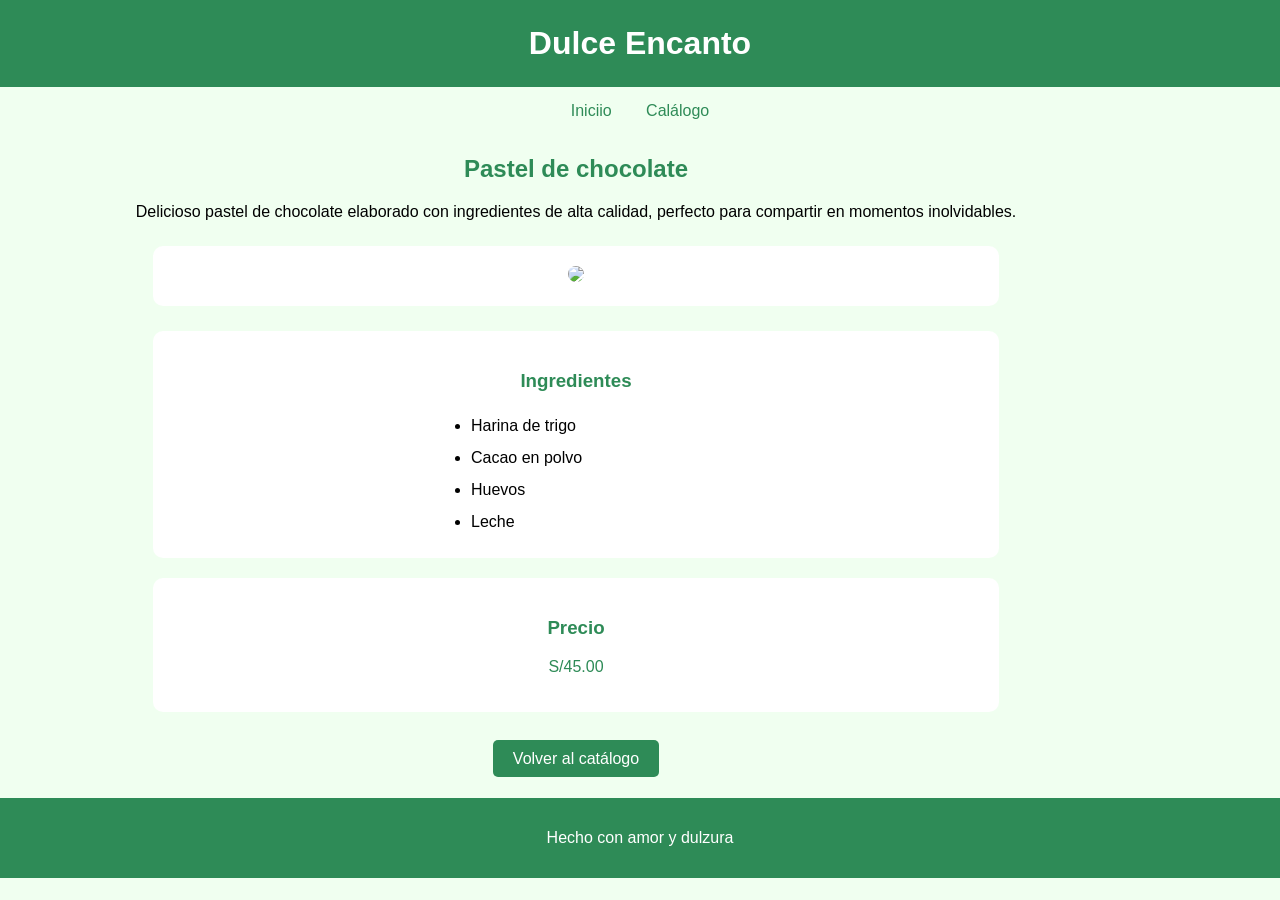
==== index01.html @ 79368962 "Add files via upload" ====
<!DOCTYPE html>
<html>
<head>
    <meta charset="utf-8">
    <meta name="viewport" content="width=device-width, initial-scale=1">
    <title>Pastel</title>
    <link rel="stylesheet" href="estilos02.css">
</head>
<body>
    <header>
        <h1>Dulce Encanto</h1>
    </header>
<nav>
    <a href="index.html">Iniciio</a>
    <a href="index.html#catalogo">Calálogo</a>
</nav>
<section class="detalle">
    <h2>Pastel de chocolate</h2>
    <p>
        Delicioso pastel de chocolate elaborado con ingredientes de alta calidad,
        perfecto para compartir en momentos inolvidables.
    </p>
<div class="imagen-chocolate">
    <img src="C:\Users\mocar\OneDrive\Escritorio\Designer (6).jpg">
</div>
<div class= "ingredientes">
    <h3>Ingredientes</h3>
    <ul>
        <li>Harina de trigo</li>
        <li>Cacao en polvo</li>
        <li>Huevos</li>
        <li>Leche</li>
    </ul>
</div>
<div class="precio">
    <h3> Precio</h3>
    <p>S/45.00</p>
</div>
<br>
<a href="index.html" class="boton">Volver al catálogo</a>
</section>
<footer>
<p> Hecho con amor y dulzura</p>
</footer>
</body>
</html>
---- estilos02.css ----
body{
	margin: 0;
	font-family: Arial, sans-serif;
	background-color: honeydew;
	color: black;
}
header{
	background-color: seagreen;
	color: white;
	text-align: center;
	padding: 25px;
}
header h1{
	margin: 0;
}
nav{
	background-color:polegreen;
	text-align: center;
	padding: 15px;
}
nav a{
	color: seagreen;
	text-decoration: none;
	margin: 0 15px;
	front-weigth:bold;
}
.detalle{
	width: 90%;
	margin: 30 px auto;
	text-align: center;
}
.detalle h2 {
	color: seagreen;
	front-size:30px;
}
.imagen-chocolate{
	background-color: white ;
	padding: 20px;
	border-radius: 10px;
	width: 70%;
	margin: 25px auto;
}
.imagen-chocolate img{
	width: 100%;
	max-width: 600px;
	height:  auto;
	border-radius: 10px;
}
.ingredientes{
	background-color: white;
	width: 70%;
	margin: 20px auto;
	padding: 20px;
	border-radius: 10px;
}
.ingredientes h3{
	color: seagreen;
}
.ingredientes ul{
	text-align: left;
	line-height: 2;
	width: 250px;
	margin: auto;
}
.precio{
	background-color: white;
	width: 70%;
	margin: 20px auto;
	padding: 20px;
	border-radius: 10px;
}
.precio h3{
	color: seagreen;
}
.precio p {
	color: seagreen;
	front-size: 25px;
	front-weigth: bold;
}
.boton{
	background-color: seagreen;
	color: white;
	padding:10px 20px;
	border-radius: 5px;
	text-decoration: none;
}
.boton:hover{
	background-color: darkgreen;
}
footer{
	background-color: seagreen;
	color: white;
	text-align: center;
	padding: 15px;
    margin-top: 30px;
}
@media (max-width: 600px){
	.imagen-chocolate
	.ingredientes
	.precio{
		width: 90%;
	}
}
body{
	margin: 0;
	font-family:Arial, sans-serif;
	background-color: honeydew;
	color: black;
}
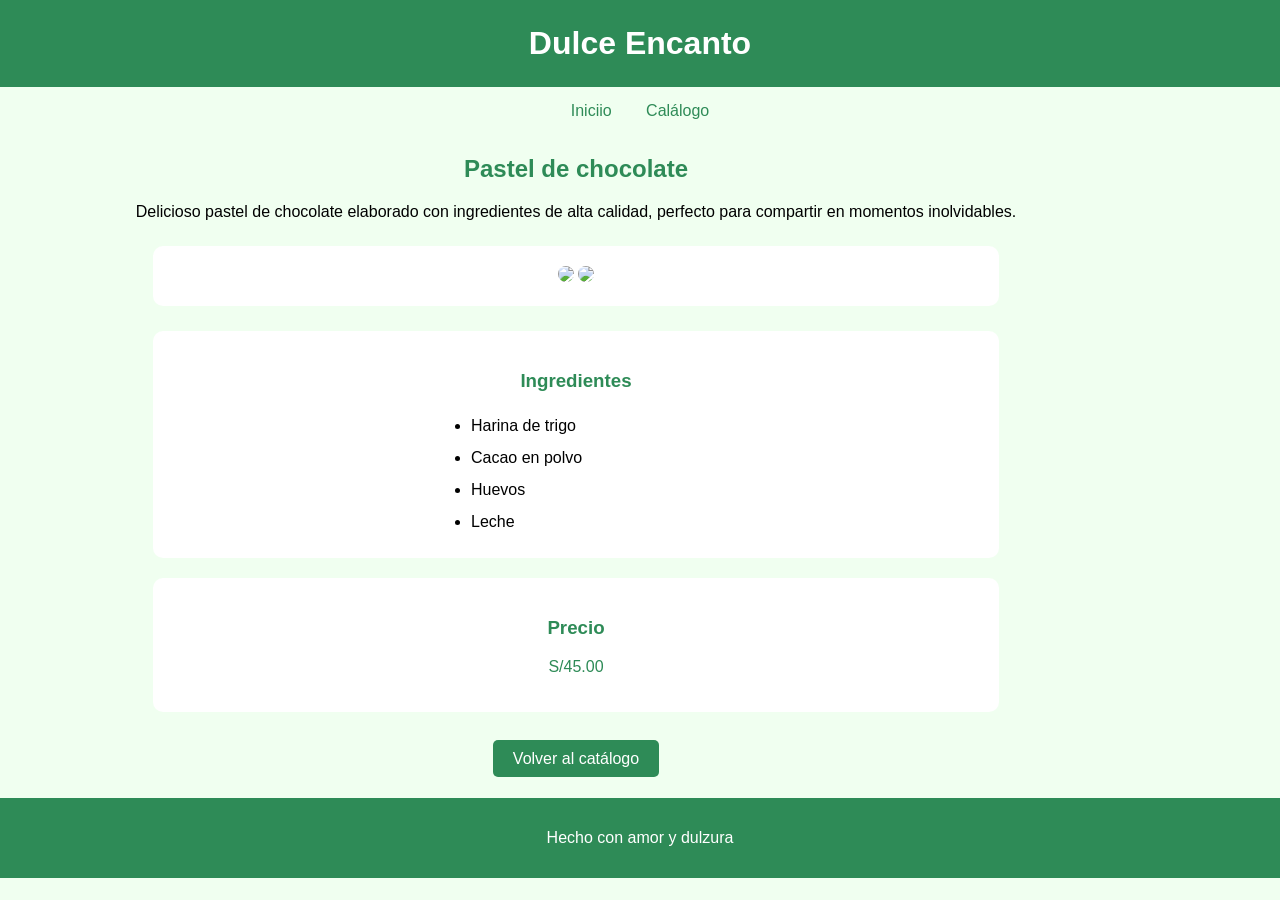
==== commit 09fa511d: "Update index01.html" ====
--- a/index01.html
+++ b/index01.html
@@ -21,7 +21,8 @@
         perfecto para compartir en momentos inolvidables.
     </p>
 <div class="imagen-chocolate">
-    <img src="C:\Users\mocar\OneDrive\Escritorio\Designer (6).jpg">
+    <img src="<div class="imagen-chocolate">
+<img src="IMAGEN/pastel.jpg"">
 </div>
 <div class= "ingredientes">
     <h3>Ingredientes</h3>
@@ -43,4 +44,4 @@
 <p> Hecho con amor y dulzura</p>
 </footer>
 </body>
-</html>+</html>
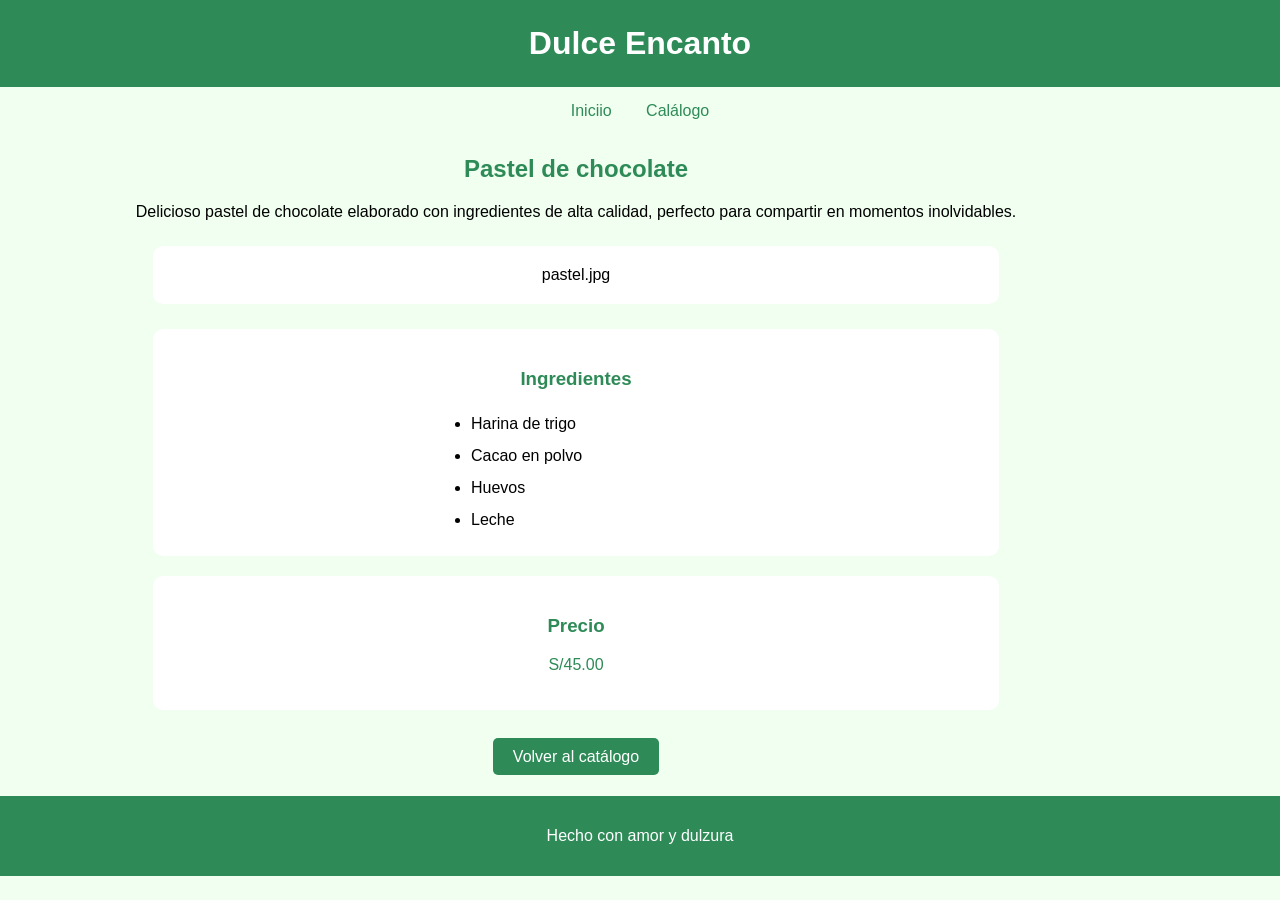
==== commit 19d5b603: "Update index01.html" ====
--- a/index01.html
+++ b/index01.html
@@ -21,8 +21,7 @@
         perfecto para compartir en momentos inolvidables.
     </p>
 <div class="imagen-chocolate">
-    <img src="<div class="imagen-chocolate">
-<img src="IMAGEN/pastel.jpg"">
+pastel.jpg
 </div>
 <div class= "ingredientes">
     <h3>Ingredientes</h3>
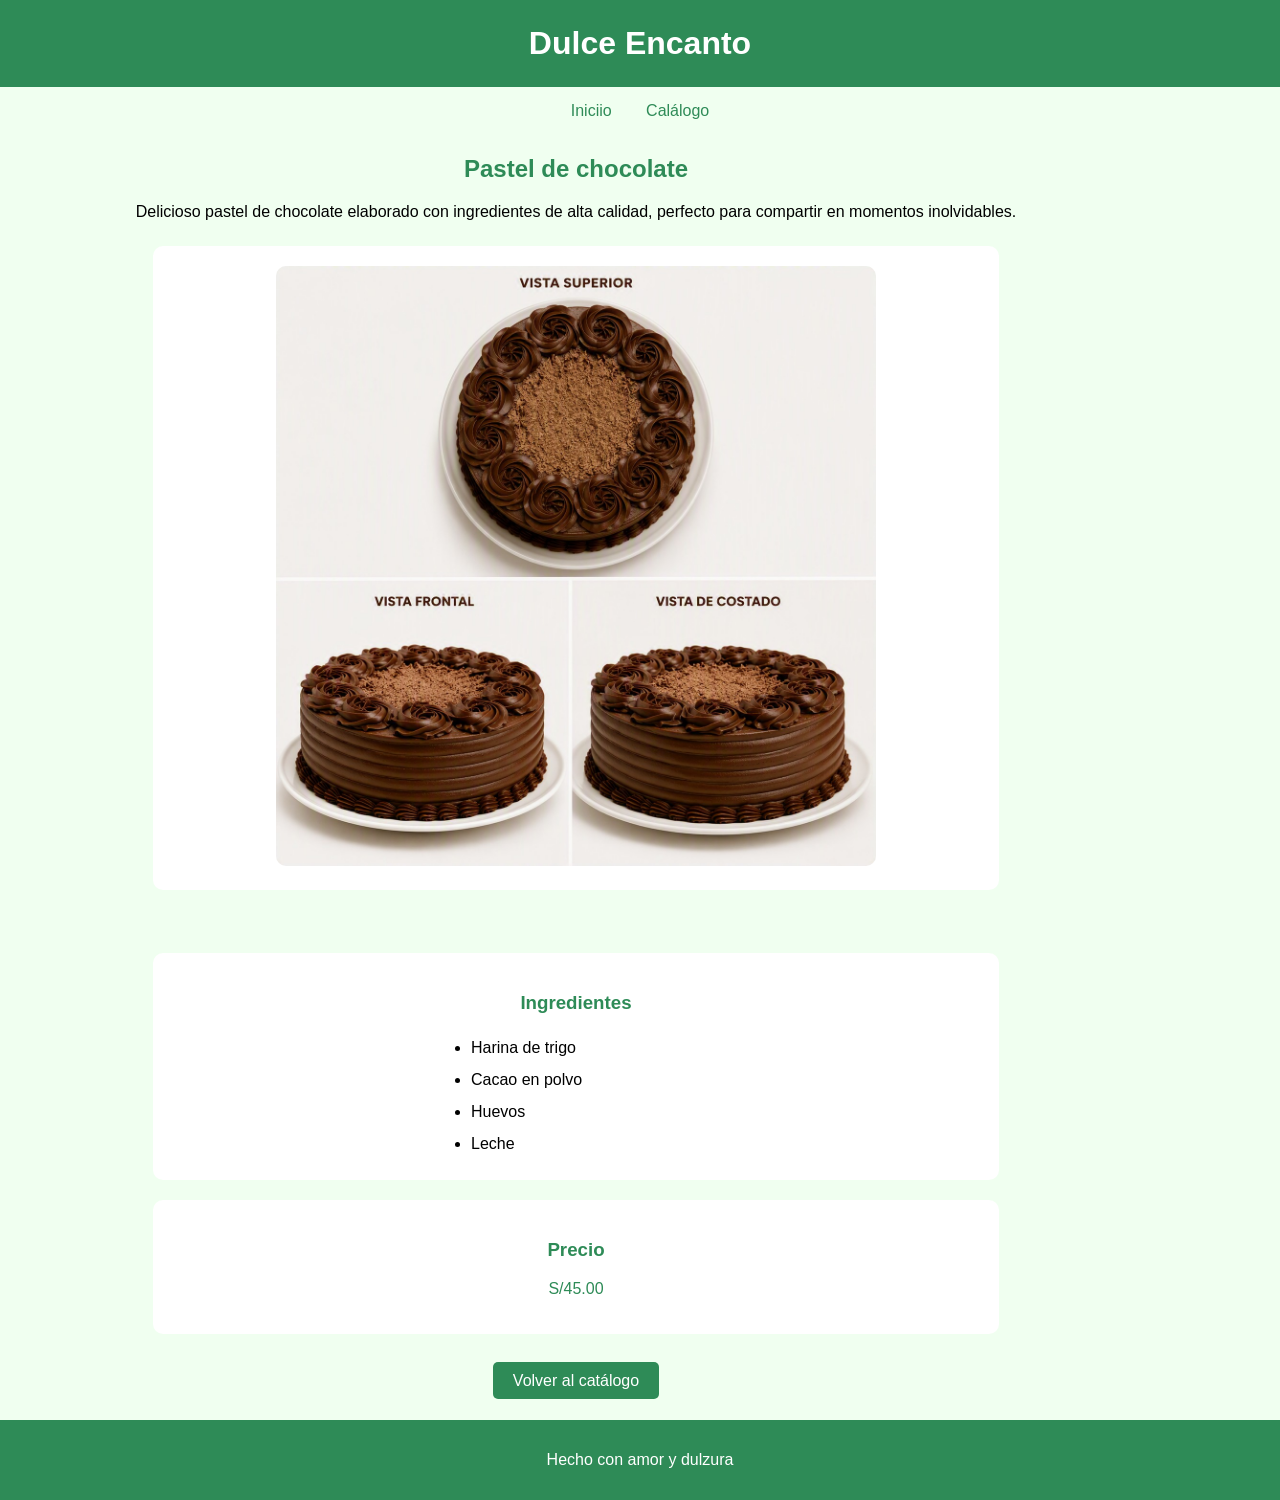
==== commit bb439071: "Update index01.html" ====
--- a/index01.html
+++ b/index01.html
@@ -21,16 +21,17 @@
         perfecto para compartir en momentos inolvidables.
     </p>
 <div class="imagen-chocolate">
-pastel.jpg
+<img src="pastel.jpg" alt="Pastel de chocolate">
 </div>
-<div class= "ingredientes">
-    <h3>Ingredientes</h3>
-    <ul>
-        <li>Harina de trigo</li>
-        <li>Cacao en polvo</li>
-        <li>Huevos</li>
-        <li>Leche</li>
-    </ul>
+ 
+<div class="ingredientes">
+<h3>Ingredientes</h3>
+<ul>
+<li>Harina de trigo</li>
+<li>Cacao en polvo</li>
+<li>Huevos</li>
+<li>Leche</li>
+</ul>
 </div>
 <div class="precio">
     <h3> Precio</h3>
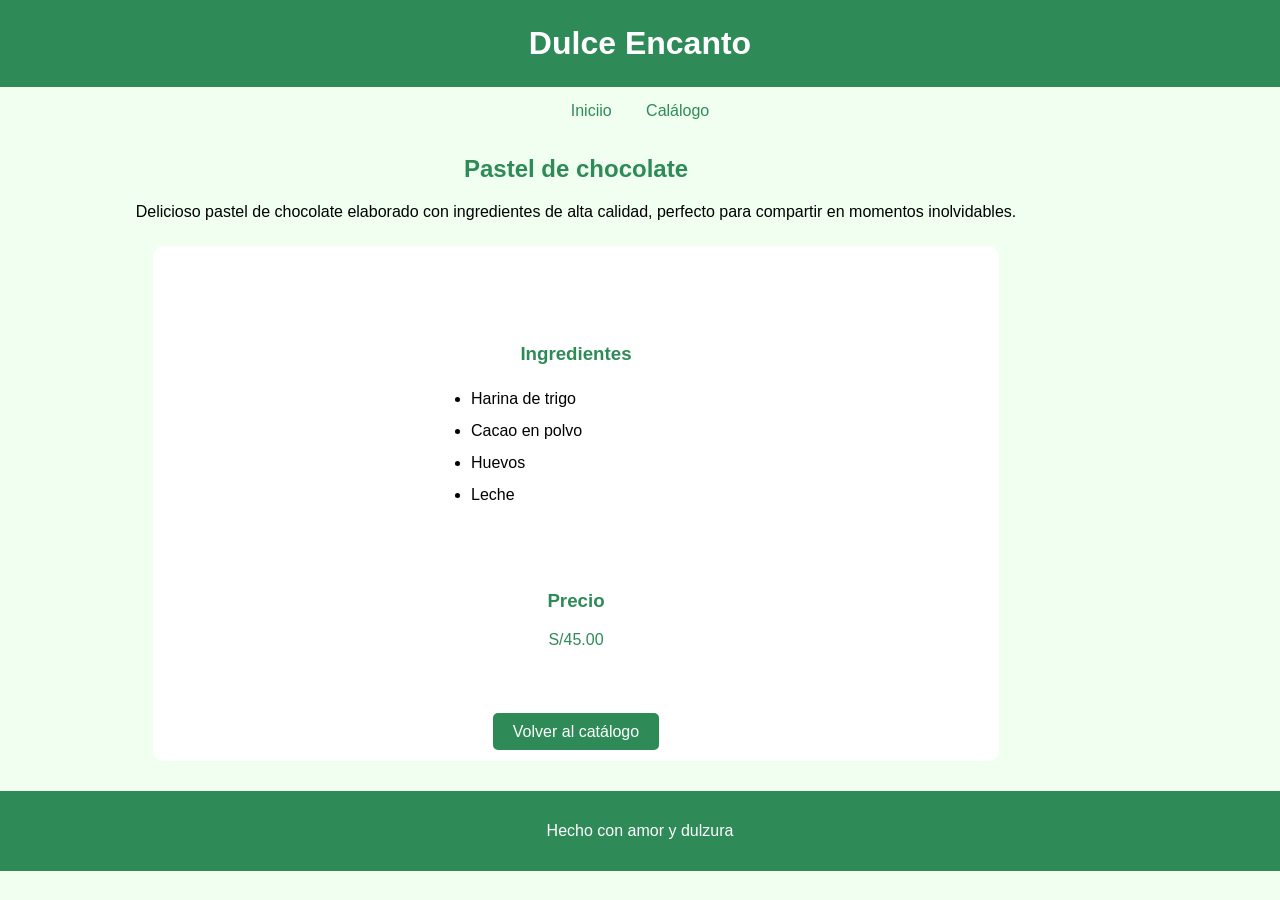
==== commit 317439d8: "Update index01.html" ====
--- a/index01.html
+++ b/index01.html
@@ -21,7 +21,7 @@
         perfecto para compartir en momentos inolvidables.
     </p>
 <div class="imagen-chocolate">
-<img src="pastel.jpg" alt="Pastel de chocolate">
+<imgstel.jpg
 </div>
  
 <div class="ingredientes">
--- a/estilos02.css
+++ b/estilos02.css
@@ -41,10 +41,10 @@
 	margin: 25px auto;
 }
 .imagen-chocolate img{
-	width: 100%;
-	max-width: 600px;
-	height:  auto;
-	border-radius: 10px;
+width: 300px;
+height: auto;
+display: block;
+margin: 0 auto;
 }
 .ingredientes{
 	background-color: white;
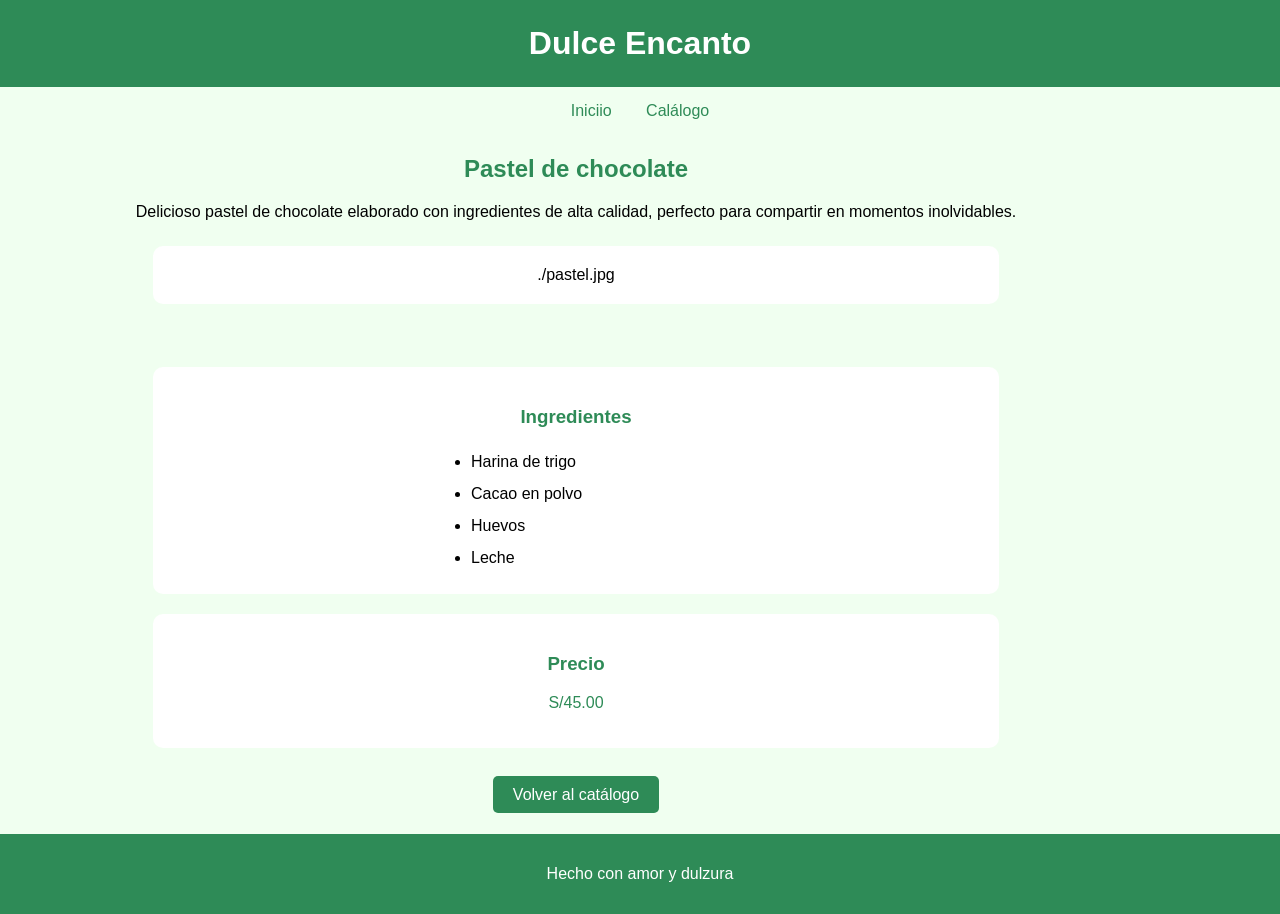
==== commit d3a6a126: "Update index01.html" ====
--- a/index01.html
+++ b/index01.html
@@ -21,7 +21,7 @@
         perfecto para compartir en momentos inolvidables.
     </p>
 <div class="imagen-chocolate">
-<imgstel.jpg
+./pastel.jpg
 </div>
  
 <div class="ingredientes">
--- a/estilos02.css
+++ b/estilos02.css
@@ -41,7 +41,8 @@
 	margin: 25px auto;
 }
 .imagen-chocolate img{
-width: 300px;
+max-width: 500px;
+width: 100%;
 height: auto;
 display: block;
 margin: 0 auto;
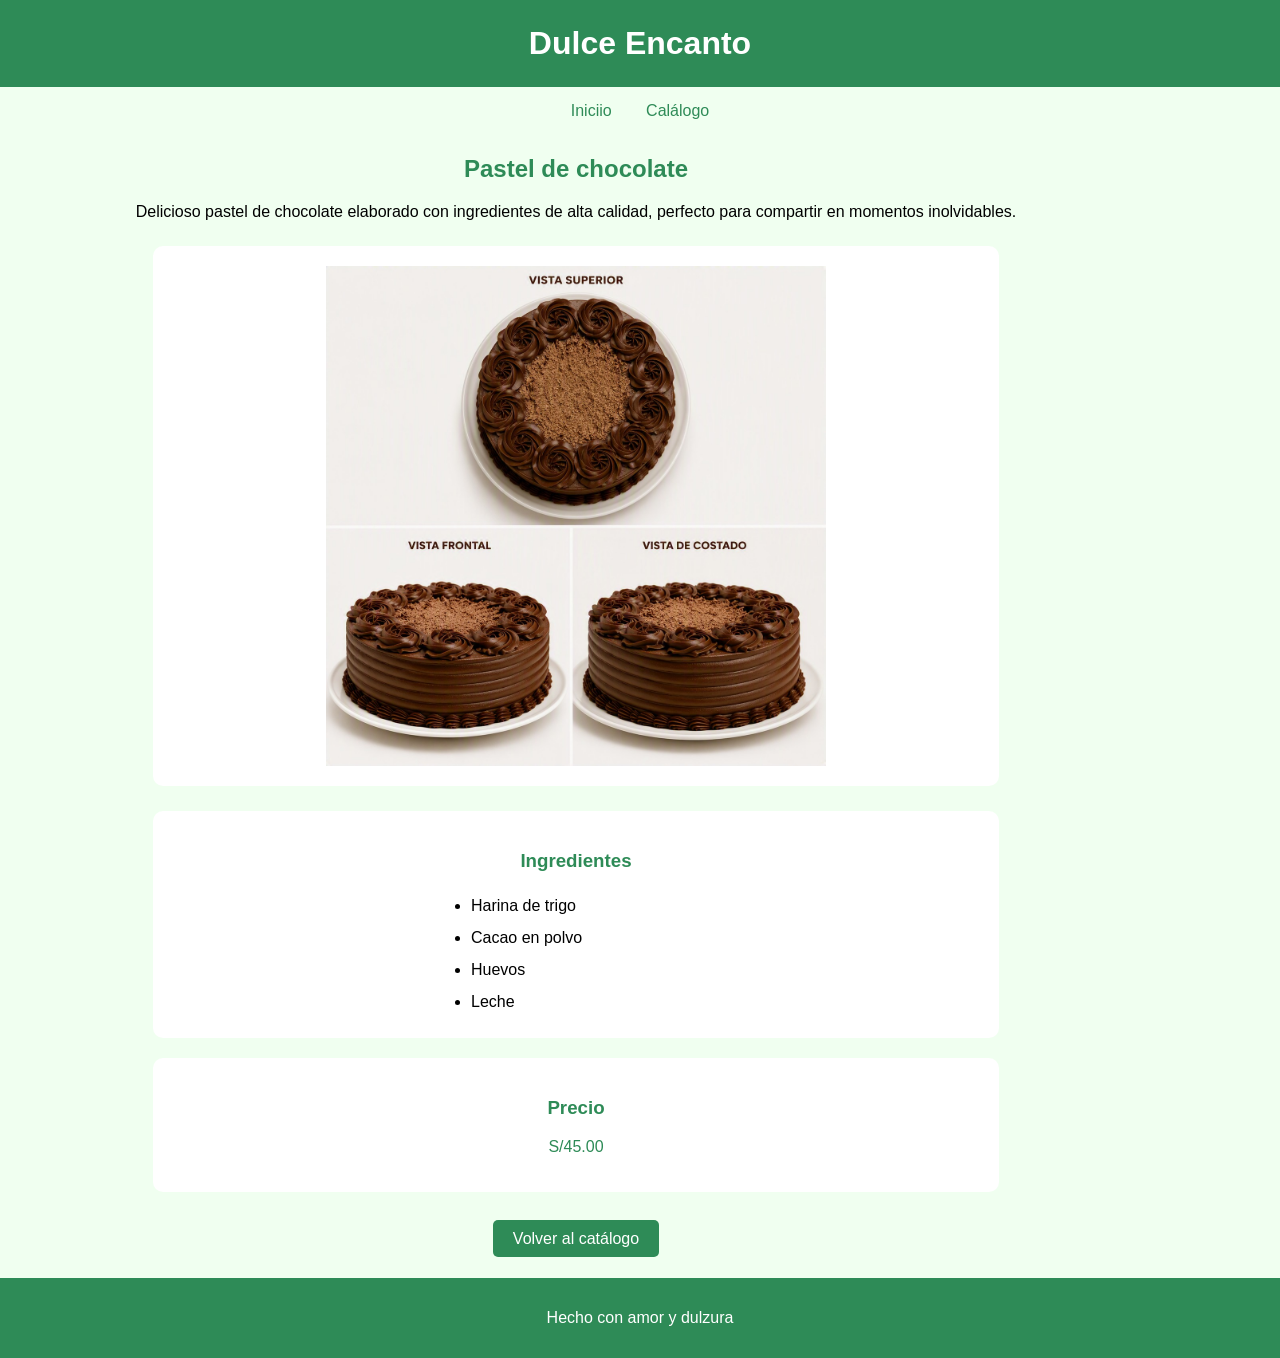
==== commit b1898955: "Update index01.html" ====
--- a/index01.html
+++ b/index01.html
@@ -21,9 +21,8 @@
         perfecto para compartir en momentos inolvidables.
     </p>
 <div class="imagen-chocolate">
-./pastel.jpg
+<img src="pastel.jpg" alt="Pastel de chocolate">
 </div>
- 
 <div class="ingredientes">
 <h3>Ingredientes</h3>
 <ul>
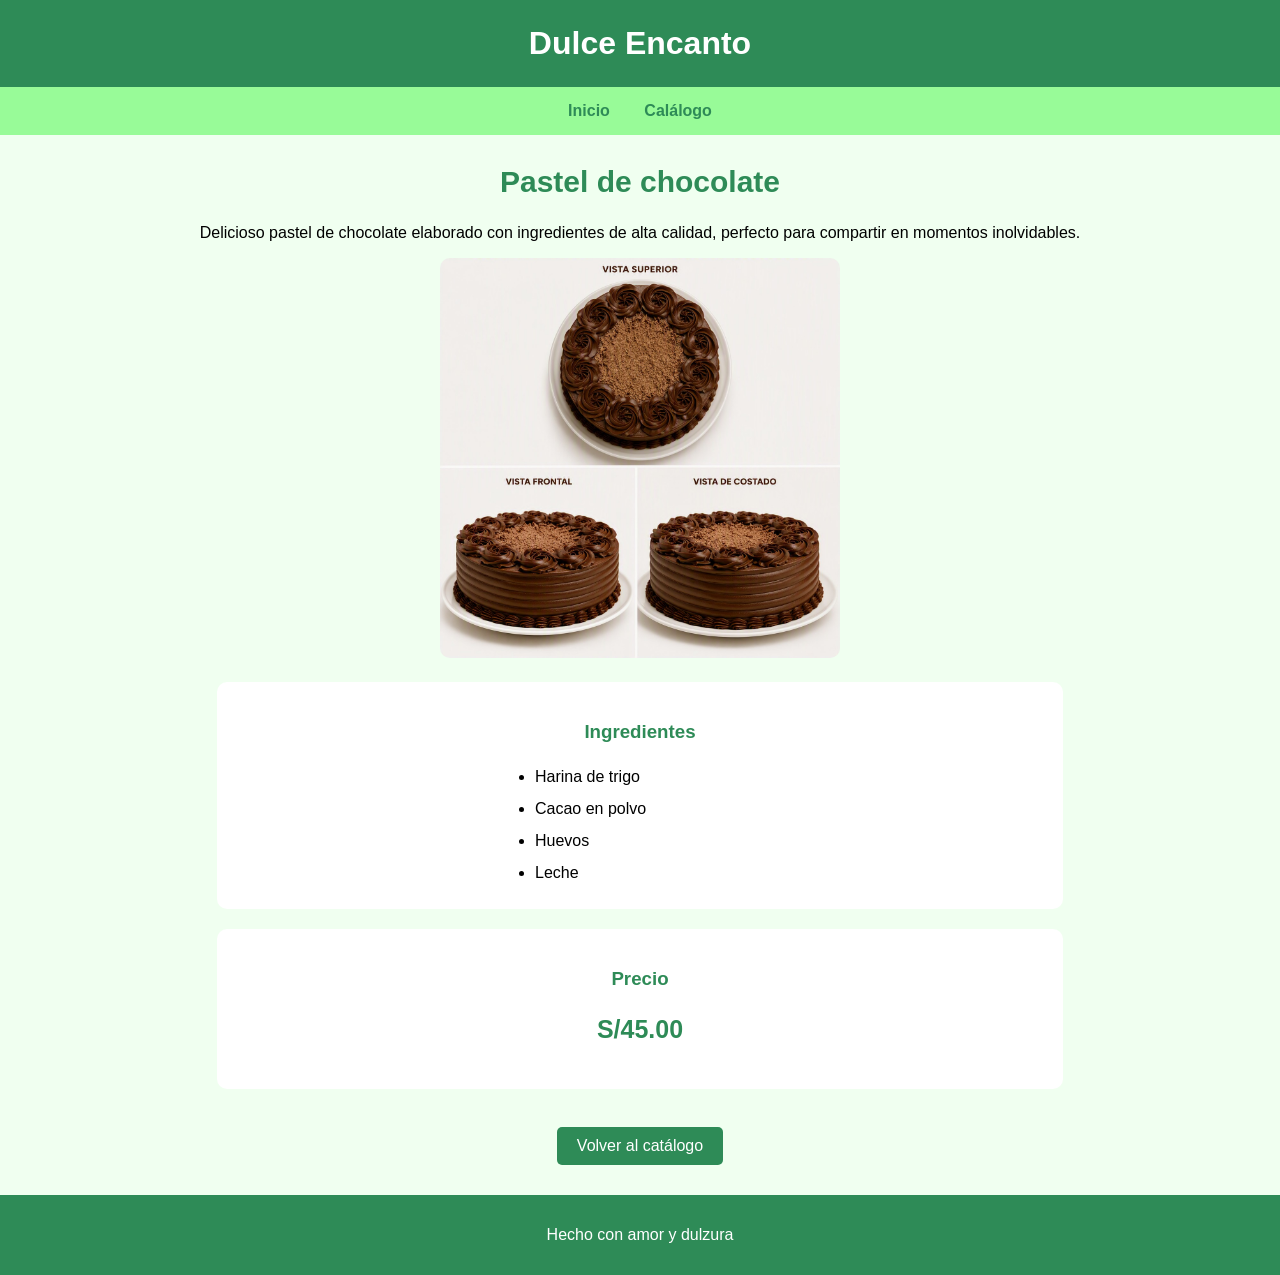
==== commit 6760cb09: "Update index01.html" ====
--- a/index01.html
+++ b/index01.html
@@ -11,7 +11,7 @@
         <h1>Dulce Encanto</h1>
     </header>
 <nav>
-    <a href="index.html">Iniciio</a>
+    <a href="index.html">Inicio</a>
     <a href="index.html#catalogo">Calálogo</a>
 </nav>
 <section class="detalle">
--- a/estilos02.css
+++ b/estilos02.css
@@ -1,52 +1,57 @@
+
 body{
 	margin: 0;
 	font-family: Arial, sans-serif;
 	background-color: honeydew;
 	color: black;
 }
+
 header{
 	background-color: seagreen;
 	color: white;
 	text-align: center;
 	padding: 25px;
 }
+
 header h1{
 	margin: 0;
 }
+
 nav{
-	background-color:polegreen;
+	background-color: palegreen;
 	text-align: center;
 	padding: 15px;
 }
+
 nav a{
 	color: seagreen;
 	text-decoration: none;
 	margin: 0 15px;
-	front-weigth:bold;
+	font-weight: bold;
 }
+
 .detalle{
 	width: 90%;
-	margin: 30 px auto;
+	margin: 30px auto;
 	text-align: center;
 }
-.detalle h2 {
+
+.detalle h2{
 	color: seagreen;
-	front-size:30px;
+	font-size: 30px;
 }
+
 .imagen-chocolate{
-	background-color: white ;
-	padding: 20px;
+	text-align: center;
+}
+
+.imagen-chocolate img{
+	width: 400px;
+	max-width: 100%;
+	height: auto;
 	border-radius: 10px;
-	width: 70%;
-	margin: 25px auto;
 }
-.imagen-chocolate img{
-max-width: 500px;
-width: 100%;
-height: auto;
-display: block;
-margin: 0 auto;
-}
+
 .ingredientes{
 	background-color: white;
 	width: 70%;
@@ -54,15 +59,18 @@
 	padding: 20px;
 	border-radius: 10px;
 }
+
 .ingredientes h3{
 	color: seagreen;
 }
+
 .ingredientes ul{
 	text-align: left;
 	line-height: 2;
 	width: 250px;
 	margin: auto;
 }
+
 .precio{
 	background-color: white;
 	width: 70%;
@@ -70,43 +78,95 @@
 	padding: 20px;
 	border-radius: 10px;
 }
+
 .precio h3{
 	color: seagreen;
 }
-.precio p {
+
+.precio p{
 	color: seagreen;
-	front-size: 25px;
-	front-weigth: bold;
+	font-size: 25px;
+	font-weight: bold;
 }
+
 .boton{
 	background-color: seagreen;
 	color: white;
-	padding:10px 20px;
+	padding: 10px 20px;
 	border-radius: 5px;
 	text-decoration: none;
+	display: inline-block;
 }
+
 .boton:hover{
 	background-color: darkgreen;
 }
+
 footer{
 	background-color: seagreen;
 	color: white;
 	text-align: center;
 	padding: 15px;
-    margin-top: 30px;
+	margin-top: 30px;
 }
+
 @media (max-width: 600px){
-	.imagen-chocolate
-	.ingredientes
+
+	header{
+		padding: 20px 10px;
+	}
+
+	header h1{
+		font-size: 25px;
+	}
+
+	nav{
+		padding: 10px;
+	}
+
+	nav a{
+		display: block;
+		margin: 10px 0;
+	}
+
+	.detalle{
+		width: 95%;
+		margin: 20px auto;
+	}
+
+	.detalle h2{
+		font-size: 24px;
+	}
+
+	.imagen-chocolate img{
+		width: 100%;
+		max-width: 350px;
+	}
+
+	.ingredientes,
 	.precio{
 		width: 90%;
+		padding: 15px;
+		box-sizing: border-box;
 	}
-}
-body{
-	margin: 0;
-	font-family:Arial, sans-serif;
-	background-color: honeydew;
-	color: black;
+
+	.ingredientes ul{
+		width: 90%;
+		padding-left: 20px;
+	}
+
+	.precio p{
+		font-size: 22px;
+	}
+
+	.boton{
+		padding: 10px 18px;
+	}
+
+	footer{
+		font-size: 14px;
+		padding: 12px;
+	}
 }
 
 
@@ -126,3 +186,4 @@
 
 
 
+
